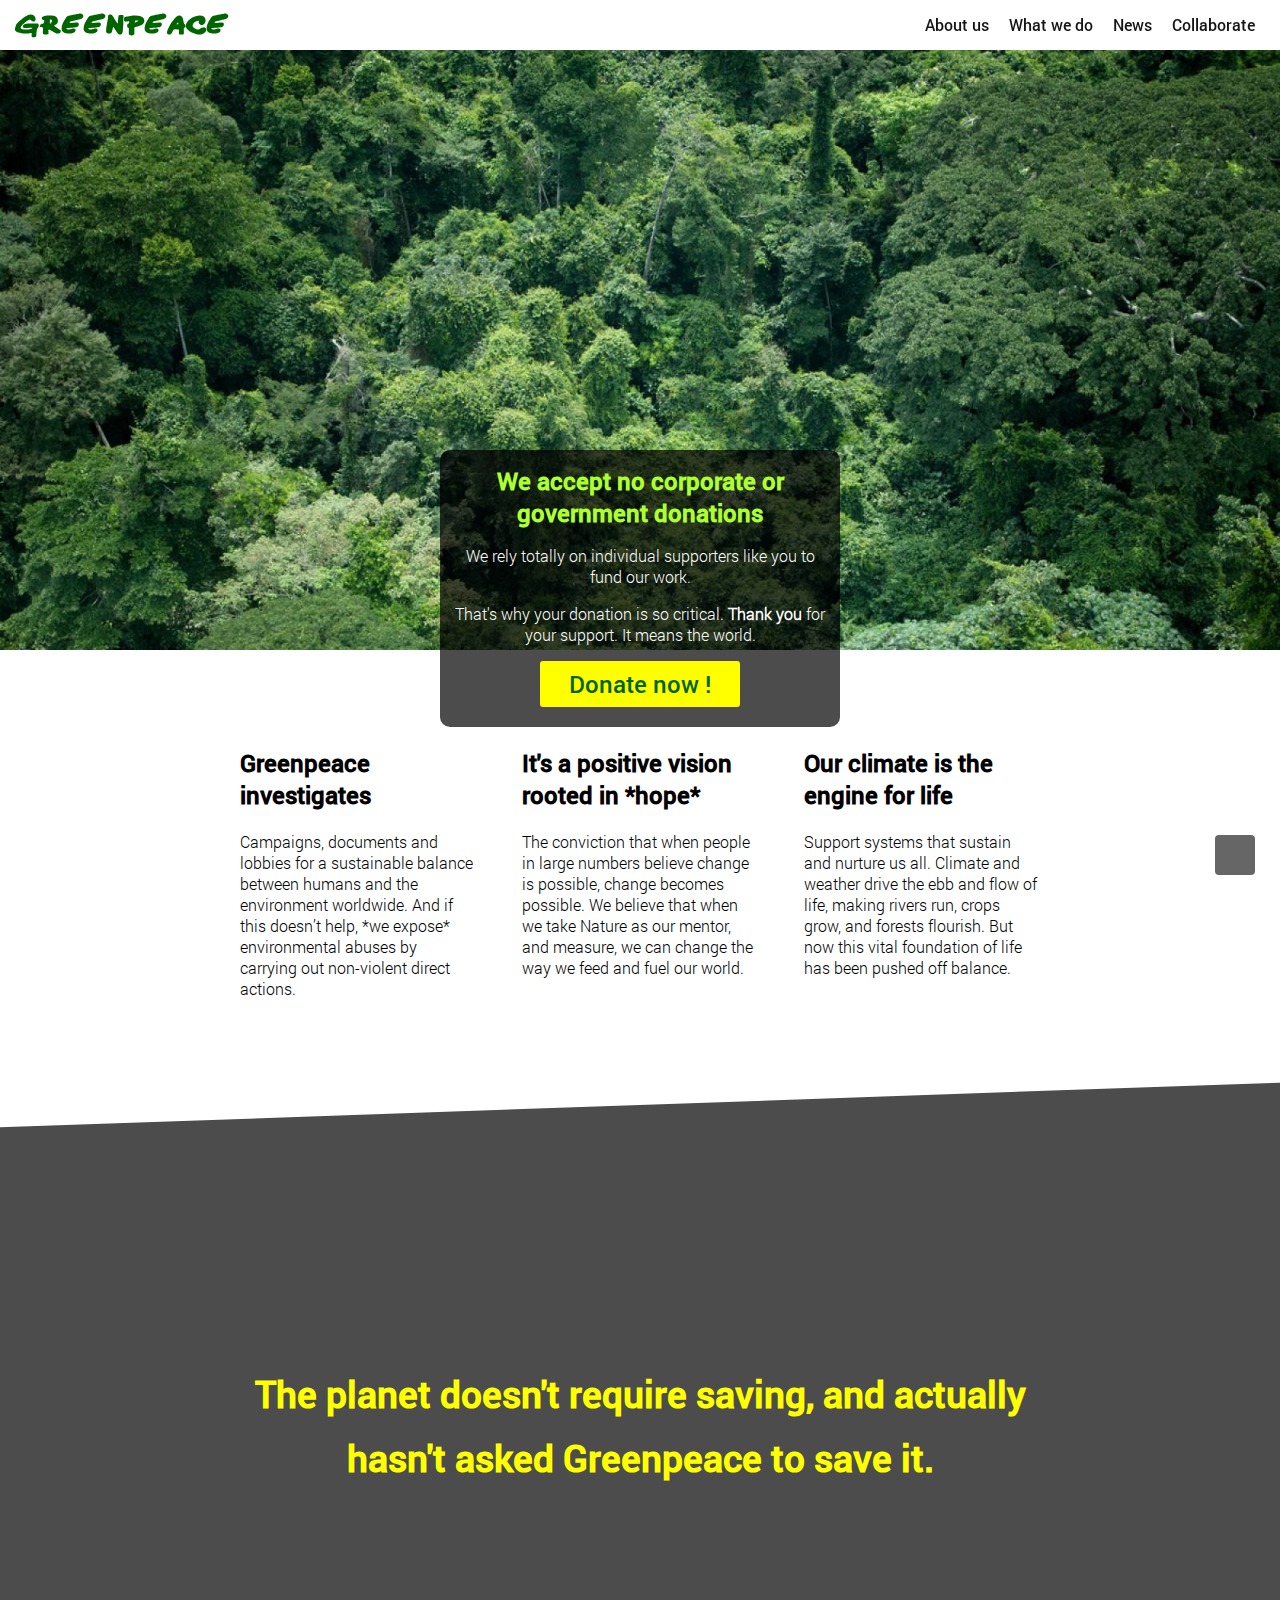
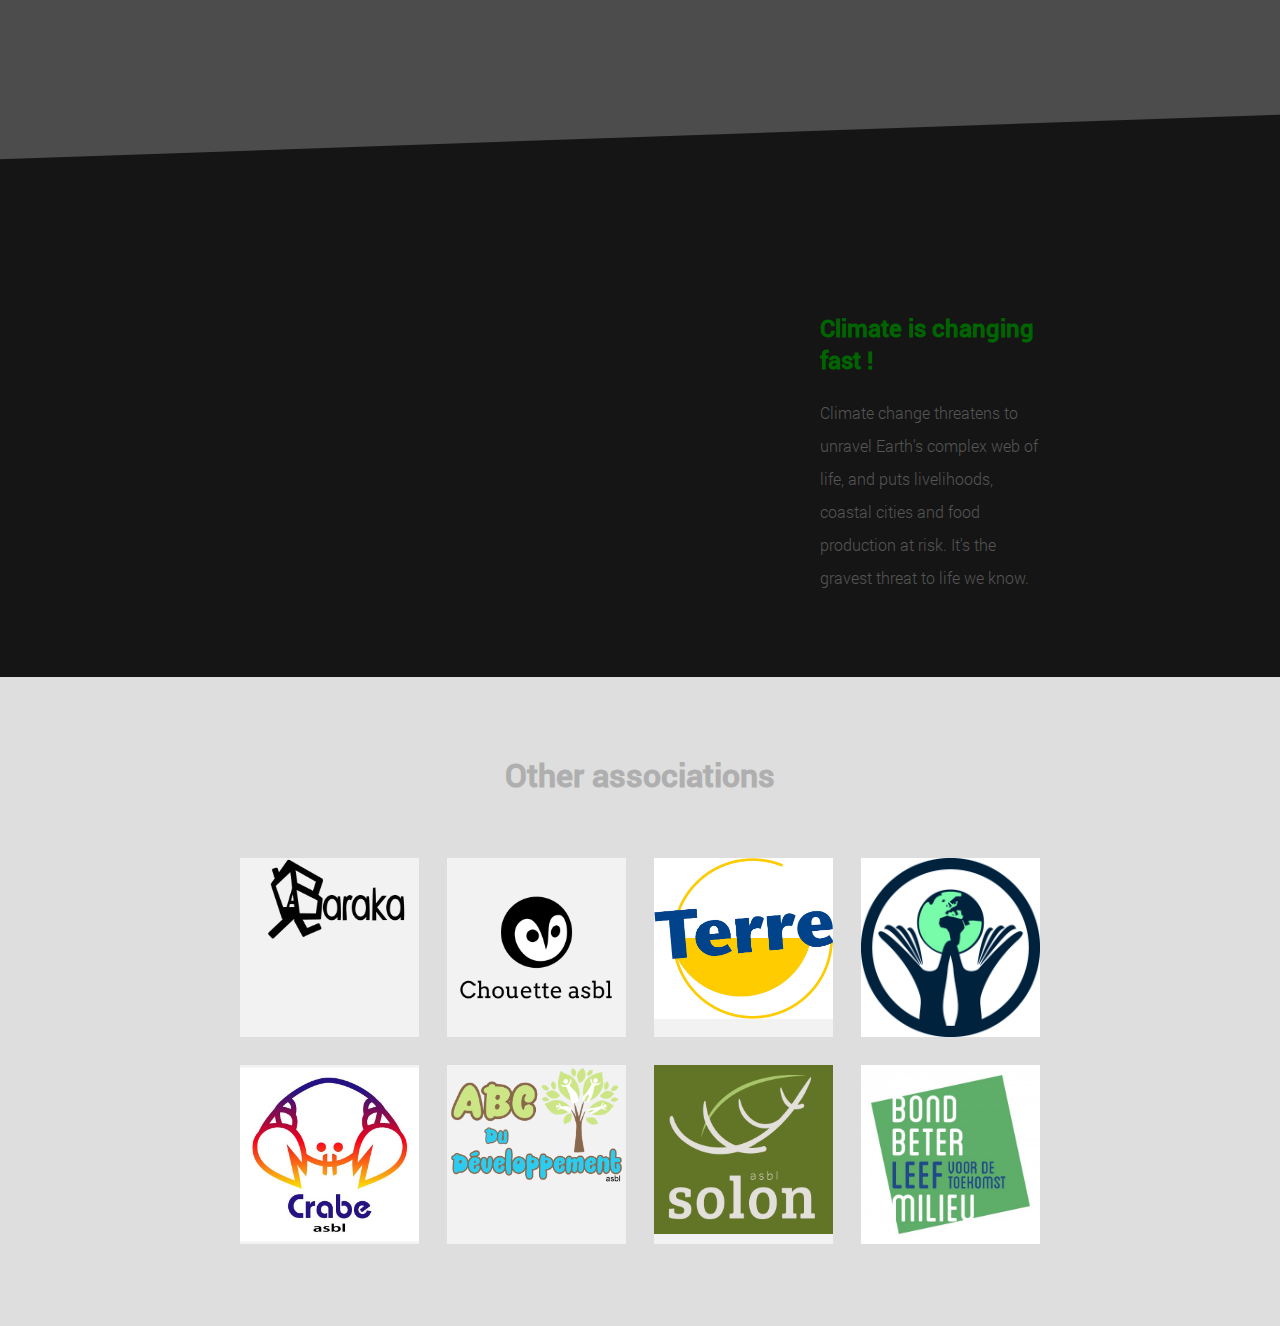
==== 3-exercice-html-basic/index.html @ 1b24d1d5 "FInal 1.0" ====
<!DOCTYPE html>
<!-- Le tag ci-dessus doit nécessairement être en ligne 1, il sert à indiquer au navigateur que ce fichier est du HTML5 -->
<html lang="en">
    <head>
        <title>Greenpeace</title>
        <meta charset="utf-8" />
        <!-- Force l'échelle (zoom) à 100% -->
        <meta name="viewport" content="width=device-width, initial-scale=1.0">
        <link rel="stylesheet" type="text/css" href="style.css" />
        <!-- Pour les écrans de moins de 800px de large (mobiles), appliquer ce CSS en plus du précédent -->
        <link rel="stylesheet" type="text/css" media="screen and (max-width: 800px)" href="portable.css" />
    </head>
    
    <body>
        <!-- Le <header> peut être votre bannière, pour moi c'est la barre fixe du haut -->
        <header>
            <!-- Le titre de la page en h1 pour le SEO. Il n'y a qu'un seul h1 par page web. -->
            <h1><a href="./index.html">Greenpeace</a></h1>
            <!-- Balise <nav> pour que les moteurs de recherche annexent bien, ils reconnaissent cette balise comme le menu de navigation principal -->
            <nav class="menu">
                <ul>
                    <li><a href="http://www.greenpeace.org/international/en/about/">About us</a></li>
                    <li><a href="http://www.greenpeace.org/international/en/campaigns/">What we do</a></li>
                    <li><a href="http://www.greenpeace.org/international/en/news/">News</a></li>
                    <li><a href="http://www.greenpeace.org/international/en/getinvolved/">Collaborate</a></li>
                </ul>
            </nav>
        </header>
        <!-- La première section, la bannière et la *phrase d'accroche* (donations, lol) -->
        <section class="welcome" id="top">
            <!-- L'encadré des donations -->
            <div class="box">
                <h2 class="boxtitle">We accept no corporate or government donations</h2>
                <p class="introtxt">
                    We rely totally on individual supporters like you to fund our work.
                </p>
                <p class="introtxt">
                    That's why your donation is so critical. <strong>Thank you</strong> for your support. It means the world.
                </p>
                <!-- Un <a> suffit à faire n'importe quel type de bouton -->
                <a class="button" href="#">Donate now !</a>
            </div>
        </section>
        <!-- Une description en trois points -->
        <section class="about">
            <!-- Ici le container "three_col" pour délimiter la zone -->
            <div class="three_col">
                <!-- Chaque <div> représente une colonne -->
                <div class="col_left">
                    <h2>Greenpeace investigates</h2>
                    <p>Campaigns, documents and lobbies for a sustainable balance between humans and the environment worldwide. And if this doesn’t help, *we expose* environmental abuses by carrying out non-violent direct actions.</p>
                </div>
                <!-- Chaque <div> a donc une classe différente pour faciliter le ciblage dans le CSS -->
                <div class="col_mid">
                    <h2>It's a positive vision rooted in *hope*</h2>
                    <p>The conviction that when people in large numbers believe change is possible, change becomes possible. We believe that when we take Nature as our mentor, and measure, we can change the way we feed and fuel our world.</p>
                </div>
                <!-- Notez que cette <div> est la dernière à l'intérieur de #three_col -->
                <div class="col_right">
                    <h2>Our climate is the engine for life</h2> <p>Support systems that sustain and nurture us all. Climate and weather drive the ebb and flow of life, making rivers run, crops grow, and forests flourish. But now this vital foundation of life has been pushed off balance.</p>
                </div>
            </div>
        </section>
        <!-- La partie avec la citation -->
        <section class="quotesection">
            <!-- <blockquote> est la balise adéquate pour faire des citations -->
            <blockquote class="quote" cite="https://www.brainyquote.com/quotes/quotes/f/felixdenni555104.html?src=t_greenpeace">
                <!-- J'utilise la balise de titre h3 par style et également parce qu'une <section> doit obligatoirement contenir au moins un titre -->
                <h3>The planet doesn't require saving, and actually hasn't asked Greenpeace to save it.</h3></blockquote>
        </section>
        <!-- La partie avec la vidéo -->
        <section class="playersection">
            <!-- Ce <div> sert de container pour simuler 3 colonnes... -->
            <div>
                <!-- La vidéo YT prend la largeur de 2 colonnes dans le CSS -->
                <div class="player">
                    <iframe class="video_climate" src="https://www.youtube.com/embed/esj393oRKPc?rel=0&amp;controls=0&amp;showinfo=0"></iframe>
                </div>
                <!-- Ainsi, je garde la largeur de 1 colonne pour la zone de texte -->
                <div class="player_text">
                    <h2 class="videotitle">Climate is changing fast !</h2>
                    <p>Climate change threatens to unravel Earth's complex web of life, and puts livelihoods, coastal cities and food production at risk. It's the gravest threat to life we know.</p>
                </div>
            </div>
        </section>
        <!-- La section indiquant d'autres associations -->
        <section class="others">
            <h2>Other associations</h2>
            <!-- .assos délimite la zone pour la liste des *partenaires* -->
            <ul class="assos">
                <!-- Liste de block en float left pour former des tuiles responsive sans grid -->
                <li><a href="#"><img src="./img/ico/baraka.png" alt="assos"></a></li>
                <li><a href="#"><img src="./img/ico/chouette.png" alt="assos"></a></li>
                <li><a href="#"><img src="./img/ico/terre.jpg"  alt="assos"></a></li>
                <li><a href="#"><img src="./img/ico/fasi.jpg" alt="assos"></a></li>
                <li><a href="#"><img src="./img/ico/crabe.png" alt="assos"></a></li>
                <li><a href="#"><img src="./img/ico/abc.png" alt="assos"></a></li>
                <li><a href="#"><img src="./img/ico/solon.png" alt="assos"></a></li>
                <li><a href="#"><img src="./img/ico/klimaat.jpg" alt="assos"></a></li>
            </ul>
        </section>
        <!-- Un bouton pour revenir en haut de la page (WIP), on lui donne un ID pour pouvoir faire un scroll en douceur avec le app.js -->
        <div id="goTop">
            Retour au top
        </div>
        <!-- J'appelle jQuery et mon app.js à la fin du document, on m'a appris que ça éviterait aux scripts de s'exécuter avant que la page ne soit entièrement chargée. -->
        <script type="text/javascript" src="./js/jquery-3.2.1.min.js"></script>     
        <script type="text/javascript" src="./js/app.js"></script>
        <!-- HAPPY END -->
    </body>
</html>
---- 3-exercice-html-basic/style.css ----
/* @font-face va me permettre d'utiliser mes propres polices sur mon site, et ce sans devoir les chercher en ligne */
@font-face {
    /* On choisit le nom par lequel on va l'invoquer */
    font-family: RobotoM;
    /* Et on indique l'emplacement de la police */
    src: url("./fonts/Roboto-Medium.ttf");
}

@font-face {
    font-family: Roboto;
    src: url("./fonts/Roboto-Light.ttf");
}

@font-face {
    font-family: Wimp-Out;
    src: url("./fonts/wimpe.ttf");
}
/* Notez que je déclare mes font-face en début de fichier */

/* Toutes les valeurs de taille que j'indiquerai comprendront les bordures des éléments */
* {
    box-sizing: border-box;
}

body {
    /* Petit margin de 50px en haut pour épouser la forme du <header> */
    margin: 50px 0 0 0;
    padding: 0;
    /* Tous ces zéros retirent les bords de vos pages */
    /* Et ici j'indique que la police par défaut de la page est Roboto, que j'ai appelée en haut, dans le font-face */
    font-family: Roboto;
}

header {
    /* block pour pouvoir lui donner facilement la forme que je veux */
    display: block;
    margin: 0;
    /* Pas nécessaire, perso j'aime bien avoir le header fix en haut de la page pour l'avoir à porté de main, je trouve ça mieux pour l'UX */
    position: fixed;
    /* On met le header en haut à droite */
    top: 0;
    left: 0;
    /* Toute la largeur de l'écran */
    width: 100%;
    
    height: 50px;
    /* rgba(ROUGE,VERT,BLEU,Transparence) */
    background: rgba(255,255,255,.7);
    /* Permet de garder le header visible par dessus tout le reste */
    z-index: 10;
}

.menu {
    display: block;
    /* En haut, fixe et à droite */
    top: 0;
    position: fixed;
    right: 15px;
}

.menu ul {
    /* Pas de puces, c'est moche */
    list-style: none;
    /* Pas d'écart à gauche, c'est moche */
    padding-left: 0;
    /* Pour éviter que le margin ne décale le ul */
    margin: 0;
    /* Pour que les <li> soient des block en ligne */
    display: inline-block;
}

.menu ul li {
    /* Pour les faire s'aligner à la suite dans l'horizontal */
    float: left;
}
/* C'est sur <a> qu'il faut mettre du style car c'est <a> précisément qui est le lien cliquable */
.menu ul li a {
    display: block;
    
    color: #151515;
    font-family: RobotoM;
    
    height: 50px;
    line-height: 50px;
    /* la hauteur de ligne == la hauteur du <header>, ainsi le texte est correctement aligné au milieu dans la verticale */
    /*  */
    padding: 0 10px;
    /* Pas de soulignement */
    text-decoration: none;
    /* Je fais une bordure transparente... */
    border-bottom: 5px solid transparent;
}
.menu ul li a:hover,
.menu ul li a:focus {
    /* ... comme ça, je peux la faire apparaître lorsque l'on survole à la souris ou que le sélecteur est sur l'élément */
    border-bottom: 5px solid green;
    color: green;
    /* Ombre non floue à 1px vers le bas */
    text-shadow: 0 1px 0 yellow;
}
/* Tous les titres sont en Roboto Medium */
h1, h2, h3, h4, h5, h6 {
    font-family: RobotoM;
}
/* Le titre du site */
h1 {
    margin: 0;
    padding: 0 15px;
    /* Pareil que pour le menu, hauteur de ligne == hauteur du header */
    line-height: 50px;
    /* Juste la police d'écriture GreenPeace */
    font-family: Wimp-Out;
}
/* Le lien cliquable du site */
h1 a { 
    /* Je déclare la couleur DANS le lien sinon le style par défaut des <a> va le rendre bleu */
    color: darkgreen; 
    text-decoration: none;
    
    text-shadow: 1px 0 2px white;
}
h1 a:hover,
h1 a:focus {
    text-shadow: 0 0 5px yellow;
}
/* La première section */
.welcome { 
    /* La bannière du site */
    background-image: url("./img/forest.jpg");
    background-position: top center;
    background-size: cover;
    /* Je fais une hauteur fixe car sinon c'est chiant pour la .box */
    height: 600px;
}

.box {
    display: block;
    float: left;
    /* float left + ceci */
    margin-left: 50%;
    transform: translateX(-50%);
    /* Permet dans certains cas de mettre un block au centre de la largeur */
    
    color: white;
    background-color: rgba(0,0,0,.7);
    
    width: 400px;
    
    padding: 10px;
    /* Des coins arrondis */
    border-radius: 10px;
    /* Pour décaler la .box comme selon le layout */
    margin-top: 400px;
    /* UX */
    text-align: center;
}
.boxtitle {
    margin: 5px auto;
    color: greenyellow;
}
/* Styler le <a> en boutton */
a.button { 
    display: block;
    
    padding: 5px;
    
    background: yellow;
    color: darkgreen;
    
    font-family: RobotoM;
    /* Retirer le soulignement, car c'est un bouton */
    text-decoration: none;
    /* Plutôt qu'tiliser height et width, padding va ici me permettre de grossir le bouton, tout en préservant la zone cliquable jusqu'aux bords visibles du bouton */
    padding: 5px;
    margin: 10px auto;
    /* Je suis quand-même obligé de définir sa largeur maximale, sinon il prend 100% */
    max-width: 200px;
    font-size: 1.5em;
    
    border: 2px solid yellow;
    
    border-radius: 3px;
    /* Permet de faire une transition entre son apparence au repos/survolé... */
    transition: .2s ease-in-out;
}
a.button:hover,
a.button:focus {
    background: transparent;
    color: yellow;
    /* ... et légèrement agrandir la taille du <a> au survol pour rendre la sensation du bouton clicable */
    transform: scale(1.1);
}
/* Cette hauteur de ligne me semble judicieuse pour une lecture agréable tout en restant compact sur tous les appareils */
.about ul li p { 
    line-height: 1.5em; 
}
/* Le container pour les trois points de présentation */
.three_col {
    /* On lui donne le display block pour pouvoir l'utiliser un peu comme un tableau */
    display: block;
    /* je délimite la zone à 800px pour une lecture plus confortable */
    max-width: 800px;
    /* le margin horizontal réglé sur auto permet d'aligner les blocks au centre  */
    margin: 0 auto;
}
/* Chaque colonne devra suivre ces règles */
.three_col div{
    float: left; 
    width: 235px;
    /* Le margin à droite et en bas définit les goutières et en même temps pousse le bas de la <section> pour augmenter la lisibilité */
    margin: 0 47px 50px 0;
}
/* Excepté la dernière */
.three_col div:last-child {
    /* ... qui n'a pas de margin à droite pour pouvoir rentrer dans les 800px de large du parent */
    margin-right: 0;
}

.quotesection {
    /* Vu que l'élément précédent contient des float left, il convient de mettre un clear both dans l'élément suivant pour qu'il viennent bien se placer EN DESSOUS */
    clear: both;
    
    margin: 20px 0 0 0;
    /* On donne une image d'arrière plan, fixe */
    background-image: url("./img/tiger.jpg");
    background-position: bottom;
    background-attachment: fixed;
    background-size: cover;
    
    text-align: center;
    line-height: 250px;
}
/* Je fais un bord penché à la section avec :before pour créer de la dynamique 

J'utilise before pour créer une forme de type block sans devoir l'écrire dans le .html */
.quotesection:before {
    /* content "" + display block pour créer une forme vide */
    content: "";
    display: block;
    /* Float left pour ne pas déranger la mise en page des autres éléments */
    float: left;
    /* 100% pour que l'illusion prenne toute la largeur de l'écran */
    width: 100%;
    /* Une valeur (ici arbitraire) pour que le block cache efficacement le bord de la section */
    height: 75px;
    /* On donne la couleur de fond au block */
    background: white;
    /* On skew() pour tordre/incliner le block et ainsi donner l'illusion d'un bord de section penché ! */
    transform: skewY(-2deg) translateY(-35px);
    /* Le translate c'est pour bien cacher toute la bordure d'origine */
}
/* Tout pareil, mais avec :after pour le bord du bas */
.quotesection:after {
    content: "";
    display: block;
    float: left;
    
    width: 100%;
    height: 85px;
    
    background: #151515;
    
    transform: skewY(-2deg) translateY(-50px);
}
/* Avec la balise <blockquote, ici nommée .quote, je créé un block qui va prendre toute la largeur de la page */
.quote {
    /* Ce fond transparent permet d'améliorer la lisibilité du texte */
    background: rgba(0,0,0,.7);
    display: block;
    
    line-height: 2em;
    font-size: 2em;
    
    margin: 0 auto;
    
    color: yellow;
}

.quote h3 { 
    display: block;
    /* 800px pour garder de la lisibilité */
    width: 800px; 
    margin: 0 auto;
    /* Je mets 33% de la Vertical Height en haut et en bas du h3 en padding pour agrandir la <section> tout en gardant l'image d'arrière-plan par le background de .quote */
    padding: 33vh 0;
}

.playersection { 
    /* Un peu de padding pour la respirabilité du texte */
    padding: 50px 0 100px ;
    margin: 0 auto;
    /* Sombre pour améliorer la visibilité de la vidéo */
    background: #151515;
    color: #555;
}
/* Le container de cette section */
.playersection div {
    display: block;
    /* Vous connaissez la chanson */
    width: 800px;
    height: 300px;
    margin: 20px auto;
}

.playersection div div.player {
    display: block;
    float: left;
    /* Largeur deux colonnes */
    width: 530px;
}
.video_climate {
    display: block;
    /* On force la forme de cette saleté de iframe */
    width: 100%;
    height: 300px;
    border: 0;
}

.playersection div div.player_text {
    /* float right car flemme de calculer le margin */
    float: right;
    width: 220px;
}
/* Le style du texte accompagnant la vidéo */
.videotitle { color: darkgreen; }
.player_text p { line-height: 33px; }
/* La section des autres associations */
.others {
    /* On oublie pas le clear both car on a fait du float left et right juste au dessus */
    clear: both;
    display: block;
    padding: 50px;
    
    background-color: #dedede;
    
    text-align: center;
}

.others h2 {
    font-size: 2em;
    color: #afafaf;
    padding-bottom: 35px;
}
/* On va créer des tuiles avec les liens/images des associations */
.assos { 
    /* Pour que les li soient des blocks en ligne */
    display: inline-block;
    
    max-width: 800px;
    margin: 0 auto;
    height: 100%; 
    
    list-style: none;
    padding-left: 0;
}
/* Les tuiles */
.assos li {
    /* Tu connais */
    float: left; 
    display: block;
    /* Espacement entre les tuiles */
    margin: 0 28px 28px 0;
}
/* Tous les <li> de la 4ème colonne */
.assos li:nth-child(4n) {
    /* Sont privés de padding right pour fit les 800px */
    margin: 0 0 28px 0;
}
/* On donne la forme des tuiles sur la <a> pour que toute la surface soit clicable */
.assos li a {
    display: block;
    
    width: 179px;
    height: 179px;
    
    background: rgba(255,255,255,.6);
    /* Transition pour smooth tout ça */
    transition: .2s ease-in-out;
}
/* Effet :D */
.assos li a:hover,
.assos li a:focus {
    transform: scale(1.05);
}
/* Pour que les images n'hésitent pas à fit dans la plus grande largeur possible */
.assos li a img {
    max-height: 179px;
    max-width: 179px;
}
/* Le bouton pour remonter tout en haut du site */
#goTop {
    /* Fixed pour l'avoir tout le temps à portée de main */
    position: fixed;
    display: block;
    width: 40px;
    height: 40px;
    /* En bas à droite pour qu'il ne gêne pas le design */
    right: 25px;
    bottom: 25px;
    
    border-radius: 4px;
    background: rgba(0,0,0,.6);
    /* On cache le texte du bouton sans faire de text-indent de m*rde */
    text-indent: 100%;
    white-space: nowrap;
    overflow: hidden;
}
#goTop:hover {
    background: grey;
    /* On change le curseur en pointeur au survol pour indiquer qu'on peut cliquer */
    cursor: pointer;
}
---- 3-exercice-html-basic/portable.css ----
/* On tente mine de rien d'empêcher tous les éléments de dépasser les 800px */
* {
    max-width: 800px;
}
/* Plus petit pour s'adapter aux petits écrans */
.welcome {
    height: 250px;
}
/* En attendant de faire un menu portable */
.menu { display: none; }
/* La box devient 100% de large */
.box {
    margin-top: 170px;
    width: 100%;
    
    border-radius: 0;
}
/* La citation doit être moins large */
.quote h3 { 
    width: initial;
    max-width: 400px;
}
/* Le container de la vidéo s'adapte à la largeur de l'écran */
.playersection div {
    width: auto;
}
/* La vidéo sera au dessus de son texte et prendra toute la largeur disponible */
.playersection div div.player,
.playersection div div.player_text {
    clear: both;
    width: 100%;
}

.player_text p {
    background: #151515;
    margin: 0;
    padding: 15px;
}
/* Les 3 points de description se suivent en vertical pour une meilleure expérience sur téléphones */
.three_col div {
    width: 100%;
    padding-right: 50px;
}
/* On change les tuiles et leur container en flexbox ... */
.assos {
    width: auto;
    
    display: flex;
    flex-direction: column;
    flex-wrap: wrap;
    justify-content: center;
}
/* ... pour les enchaîner à la vertical également */
.assos li {
    width: 150px;
    margin: 15px auto;
}
/* On annule la diff de margin sur le 4nème élément */
.assos li:nth-child(4n) {
    margin: 15px auto;
}
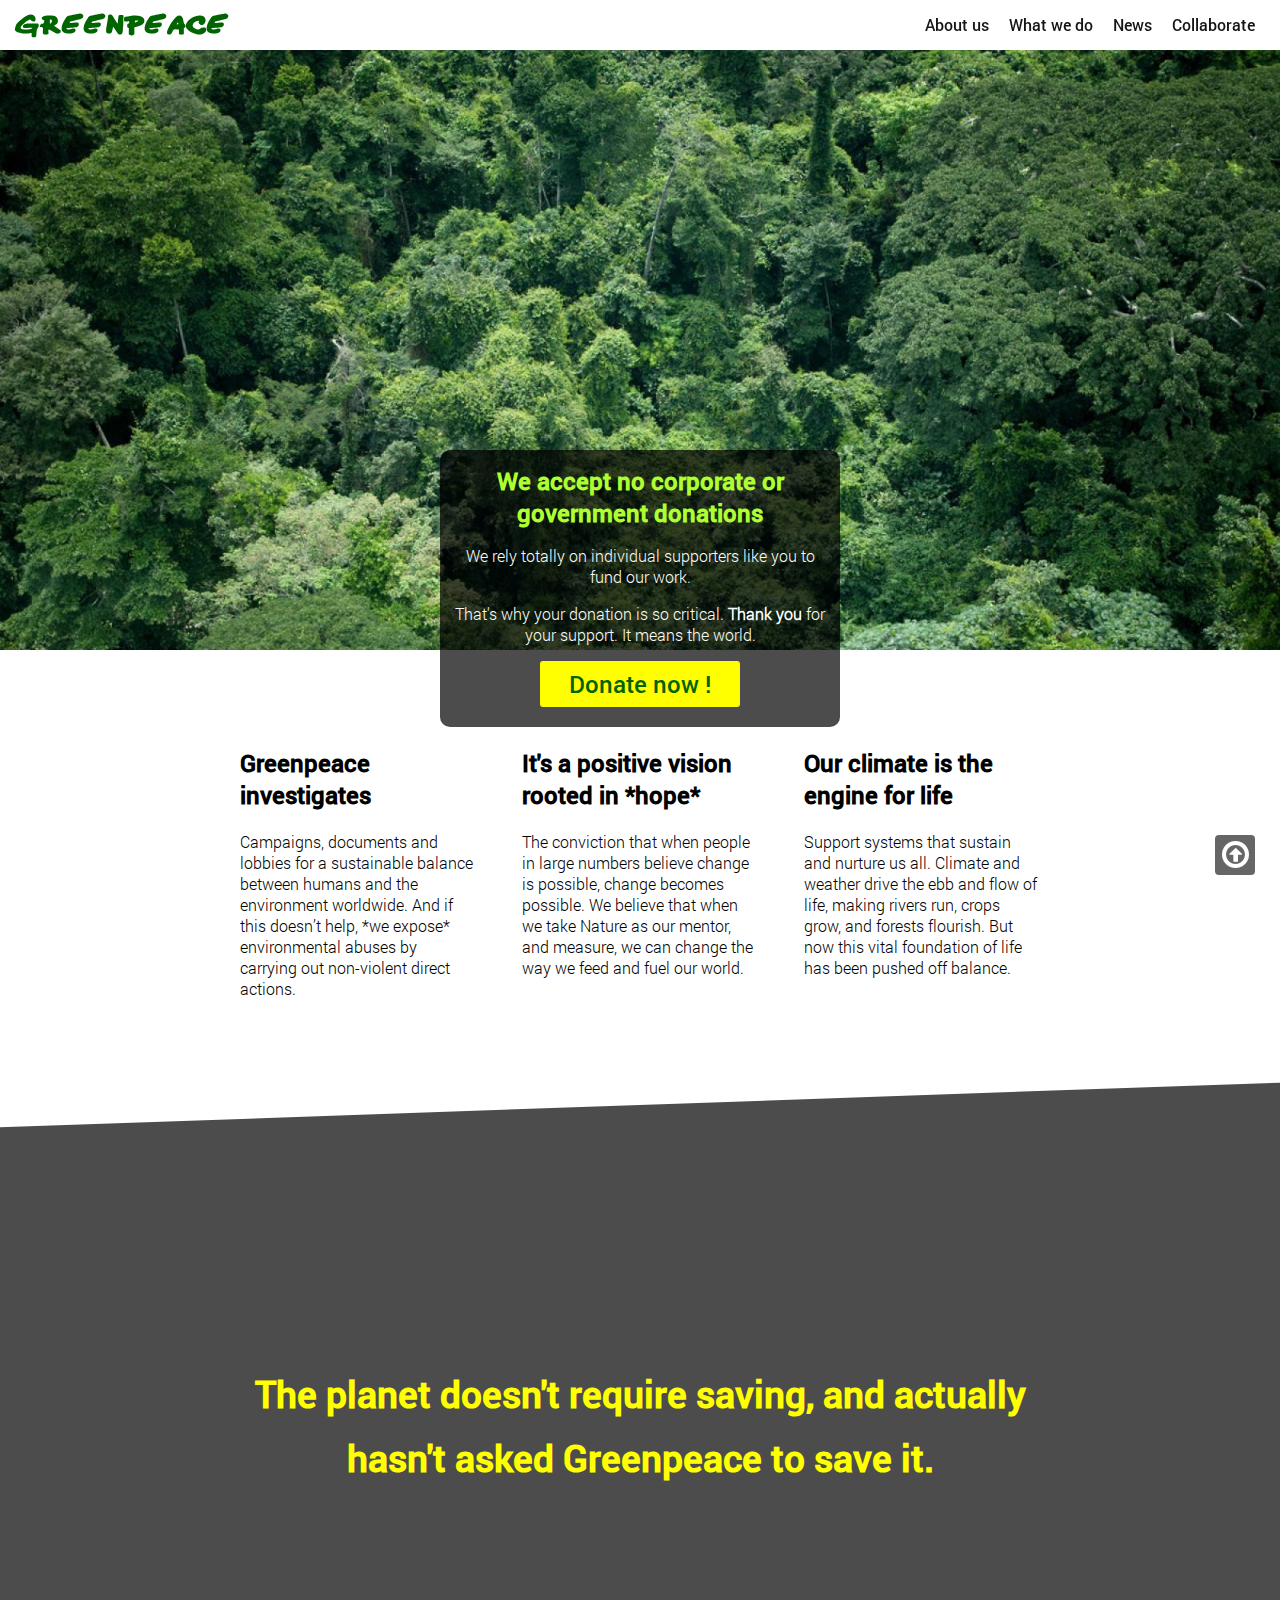
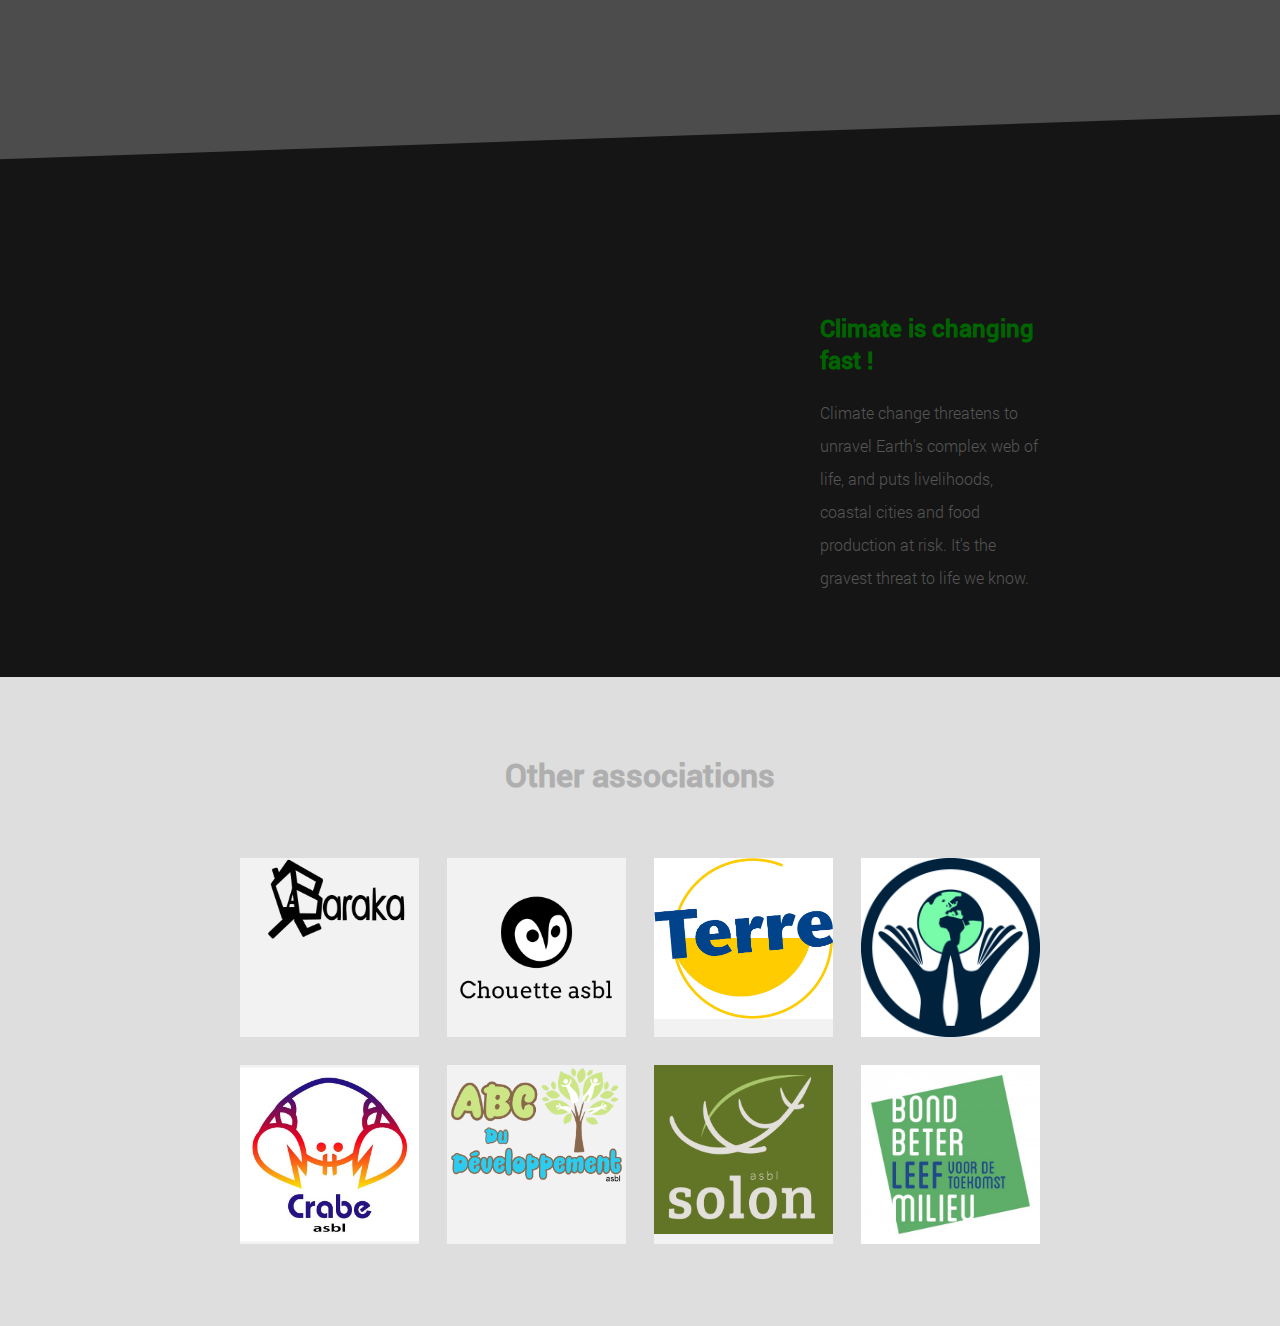
==== commit be45b2bb: "Fix exo 3 scrollTop" ====
--- a/3-exercice-html-basic/index.html
+++ b/3-exercice-html-basic/index.html
@@ -6,12 +6,17 @@
         <meta charset="utf-8" />
         <!-- Force l'échelle (zoom) à 100% -->
         <meta name="viewport" content="width=device-width, initial-scale=1.0">
+        
+        <link rel="stylesheet" href="https://cdnjs.cloudflare.com/ajax/libs/font-awesome/4.7.0/css/font-awesome.min.css">
+        
         <link rel="stylesheet" type="text/css" href="style.css" />
         <!-- Pour les écrans de moins de 800px de large (mobiles), appliquer ce CSS en plus du précédent -->
         <link rel="stylesheet" type="text/css" media="screen and (max-width: 800px)" href="portable.css" />
+        
     </head>
     
     <body>
+        <div id="top"></div>
         <!-- Le <header> peut être votre bannière, pour moi c'est la barre fixe du haut -->
         <header>
             <!-- Le titre de la page en h1 pour le SEO. Il n'y a qu'un seul h1 par page web. -->
@@ -27,7 +32,7 @@
             </nav>
         </header>
         <!-- La première section, la bannière et la *phrase d'accroche* (donations, lol) -->
-        <section class="welcome" id="top">
+        <section class="welcome">
             <!-- L'encadré des donations -->
             <div class="box">
                 <h2 class="boxtitle">We accept no corporate or government donations</h2>
@@ -100,11 +105,11 @@
             </ul>
         </section>
         <!-- Un bouton pour revenir en haut de la page (WIP), on lui donne un ID pour pouvoir faire un scroll en douceur avec le app.js -->
-        <div id="goTop">
-            Retour au top
-        </div>
+        <a href="#top" id="goTop">
+            <i class="fa fa-arrow-circle-o-up"></i>
+        </a>
         <!-- J'appelle jQuery et mon app.js à la fin du document, on m'a appris que ça éviterait aux scripts de s'exécuter avant que la page ne soit entièrement chargée. -->
-        <script type="text/javascript" src="./js/jquery-3.2.1.min.js"></script>     
+        <script type="text/javascript" src="./js/jquery.js"></script>     
         <script type="text/javascript" src="./js/app.js"></script>
         <!-- HAPPY END -->
     </body>
--- a/3-exercice-html-basic/style.css
+++ b/3-exercice-html-basic/style.css
@@ -29,6 +29,12 @@
     /* Tous ces zéros retirent les bords de vos pages */
     /* Et ici j'indique que la police par défaut de la page est Roboto, que j'ai appelée en haut, dans le font-face */
     font-family: Roboto;
+}
+#top {
+    float: left;
+    position: absolute;
+    top: 0;
+    left: 0;
 }
 
 header {
@@ -358,12 +364,12 @@
     /* Tu connais */
     float: left; 
     display: block;
-    /* Espacement entre les tuiles */
+    /* Espacement entre les tuiles (haut, droite, bas, gauche) */
     margin: 0 28px 28px 0;
 }
 /* Tous les <li> de la 4ème colonne */
 .assos li:nth-child(4n) {
-    /* Sont privés de padding right pour fit les 800px */
+    /* Sont privés de margin right pour fit dans les 800px */
     margin: 0 0 28px 0;
 }
 /* On donne la forme des tuiles sur la <a> pour que toute la surface soit clicable */
@@ -391,7 +397,7 @@
 #goTop {
     /* Fixed pour l'avoir tout le temps à portée de main */
     position: fixed;
-    display: block;
+    display: flex;
     width: 40px;
     height: 40px;
     /* En bas à droite pour qu'il ne gêne pas le design */
@@ -400,13 +406,20 @@
     
     border-radius: 4px;
     background: rgba(0,0,0,.6);
-    /* On cache le texte du bouton sans faire de text-indent de m*rde */
+    /* On cache le texte du bouton sans faire de text-indent de m*rde 
     text-indent: 100%;
     white-space: nowrap;
-    overflow: hidden;
+    overflow: hidden;*/
 }
 #goTop:hover {
     background: grey;
     /* On change le curseur en pointeur au survol pour indiquer qu'on peut cliquer */
     cursor: pointer;
+}
+#goTop { text-decoration: none; }
+a#goTop i {
+    display: block;
+    margin: auto;
+    color: white;
+    font-size: 2em;
 }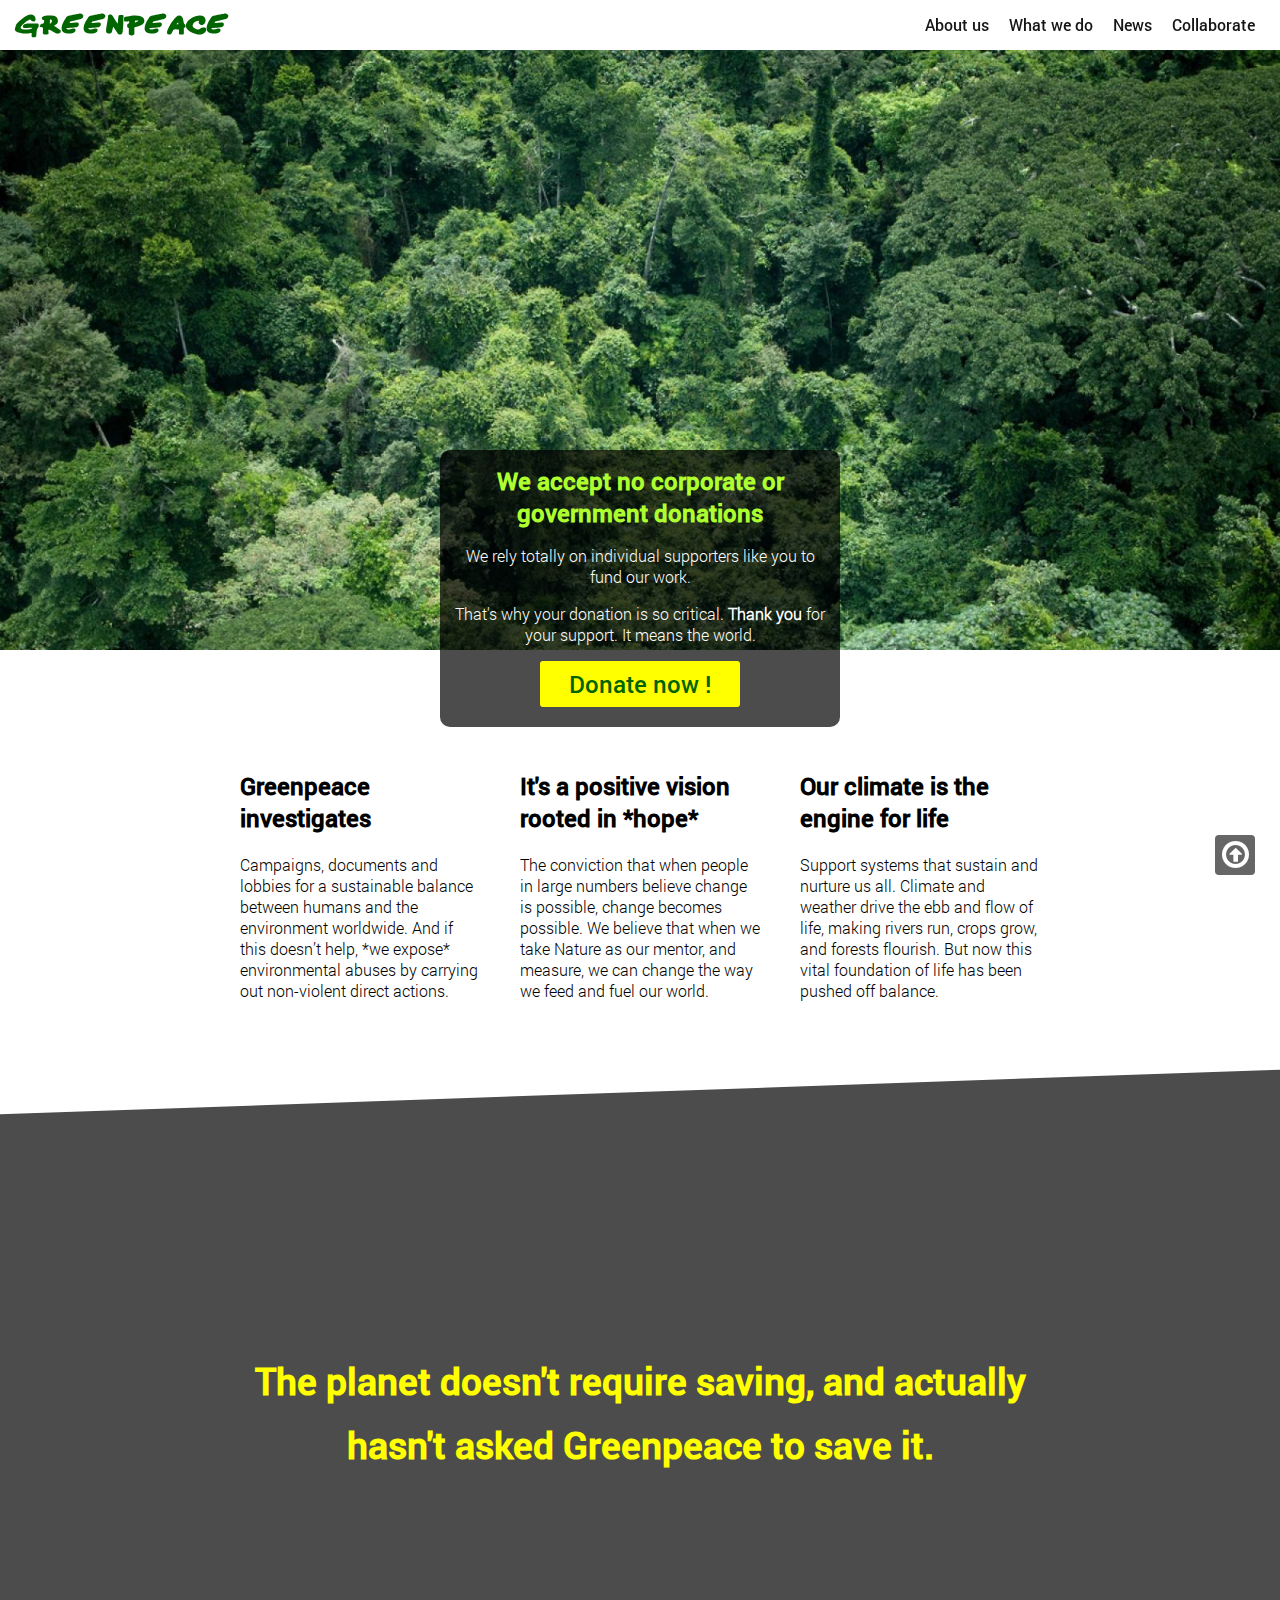
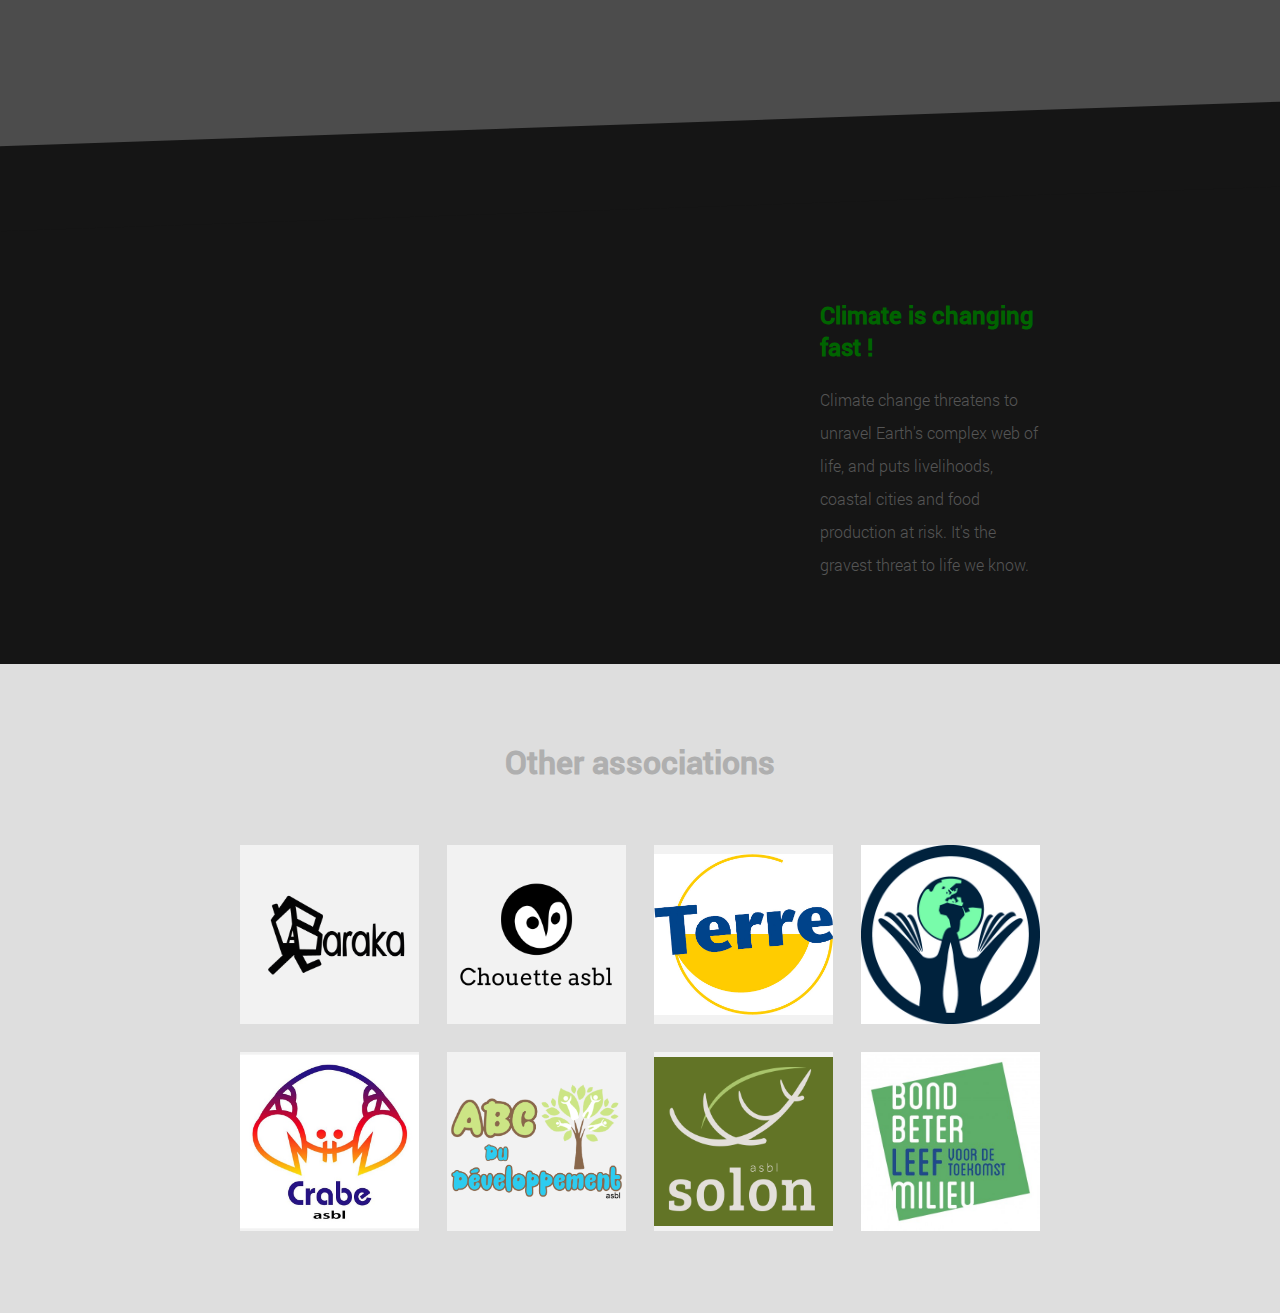
==== commit 0622f66f: "Belle amélioration du responsive" ====
--- a/3-exercice-html-basic/index.html
+++ b/3-exercice-html-basic/index.html
@@ -16,6 +16,7 @@
     </head>
     
     <body>
+       <!-- Cette balise tout en haut du site sert au bouton "goTop" pour remonter au haut de la page -->
         <div id="top"></div>
         <!-- Le <header> peut être votre bannière, pour moi c'est la barre fixe du haut -->
         <header>
@@ -51,17 +52,17 @@
             <!-- Ici le container "three_col" pour délimiter la zone -->
             <div class="three_col">
                 <!-- Chaque <div> représente une colonne -->
-                <div class="col_left">
+                <div>
                     <h2>Greenpeace investigates</h2>
                     <p>Campaigns, documents and lobbies for a sustainable balance between humans and the environment worldwide. And if this doesn’t help, *we expose* environmental abuses by carrying out non-violent direct actions.</p>
                 </div>
                 <!-- Chaque <div> a donc une classe différente pour faciliter le ciblage dans le CSS -->
-                <div class="col_mid">
+                <div>
                     <h2>It's a positive vision rooted in *hope*</h2>
                     <p>The conviction that when people in large numbers believe change is possible, change becomes possible. We believe that when we take Nature as our mentor, and measure, we can change the way we feed and fuel our world.</p>
                 </div>
                 <!-- Notez que cette <div> est la dernière à l'intérieur de #three_col -->
-                <div class="col_right">
+                <div>
                     <h2>Our climate is the engine for life</h2> <p>Support systems that sustain and nurture us all. Climate and weather drive the ebb and flow of life, making rivers run, crops grow, and forests flourish. But now this vital foundation of life has been pushed off balance.</p>
                 </div>
             </div>
@@ -104,7 +105,7 @@
                 <li><a href="#"><img src="./img/ico/klimaat.jpg" alt="assos"></a></li>
             </ul>
         </section>
-        <!-- Un bouton pour revenir en haut de la page (WIP), on lui donne un ID pour pouvoir faire un scroll en douceur avec le app.js -->
+        <!-- Un bouton pour revenir en haut de la page, on lui donne un ID pour pouvoir faire un scroll en douceur avec le app.js -->
         <a href="#top" id="goTop">
             <i class="fa fa-arrow-circle-o-up"></i>
         </a>
--- a/3-exercice-html-basic/style.css
+++ b/3-exercice-html-basic/style.css
@@ -196,25 +196,27 @@
     /* ... et légèrement agrandir la taille du <a> au survol pour rendre la sensation du bouton clicable */
     transform: scale(1.1);
 }
+.about {
+    padding-top: 100px;
+}
 /* Cette hauteur de ligne me semble judicieuse pour une lecture agréable tout en restant compact sur tous les appareils */
 .about ul li p { 
     line-height: 1.5em; 
 }
 /* Le container pour les trois points de présentation */
 .three_col {
-    /* On lui donne le display block pour pouvoir l'utiliser un peu comme un tableau */
-    display: block;
+    /* On lui donne le display grid pour pouvoir avoir trois colonnes */
+    display: grid;
+    grid-template-columns: 30% 30% 30%;
+    grid-column-gap: 5%;
     /* je délimite la zone à 800px pour une lecture plus confortable */
     max-width: 800px;
     /* le margin horizontal réglé sur auto permet d'aligner les blocks au centre  */
     margin: 0 auto;
 }
-/* Chaque colonne devra suivre ces règles */
 .three_col div{
-    float: left; 
-    width: 235px;
-    /* Le margin à droite et en bas définit les goutières et en même temps pousse le bas de la <section> pour augmenter la lisibilité */
-    margin: 0 47px 50px 0;
+    /* Le padding pousse le bas de la <section> pour augmenter la lisibilité */
+    padding-bottom: 15px;
 }
 /* Excepté la dernière */
 .three_col div:last-child {
@@ -374,7 +376,7 @@
 }
 /* On donne la forme des tuiles sur la <a> pour que toute la surface soit clicable */
 .assos li a {
-    display: block;
+    display: flex;
     
     width: 179px;
     height: 179px;
@@ -392,6 +394,7 @@
 .assos li a img {
     max-height: 179px;
     max-width: 179px;
+    margin: auto;
 }
 /* Le bouton pour remonter tout en haut du site */
 #goTop {
--- a/3-exercice-html-basic/portable.css
+++ b/3-exercice-html-basic/portable.css
@@ -29,17 +29,25 @@
 .playersection div div.player_text {
     clear: both;
     width: 100%;
+    background: #151515;
 }
 
 .player_text p {
-    background: #151515;
     margin: 0;
     padding: 15px;
 }
+.about {
+    padding-top: 150px;
+}
 /* Les 3 points de description se suivent en vertical pour une meilleure expérience sur téléphones */
+.three_col {
+    display: block;
+    padding-bottom: 5px;
+}
 .three_col div {
+    display: block;
     width: 100%;
-    padding-right: 50px;
+    padding: 0 50px;
 }
 /* On change les tuiles et leur container en flexbox ... */
 .assos {
